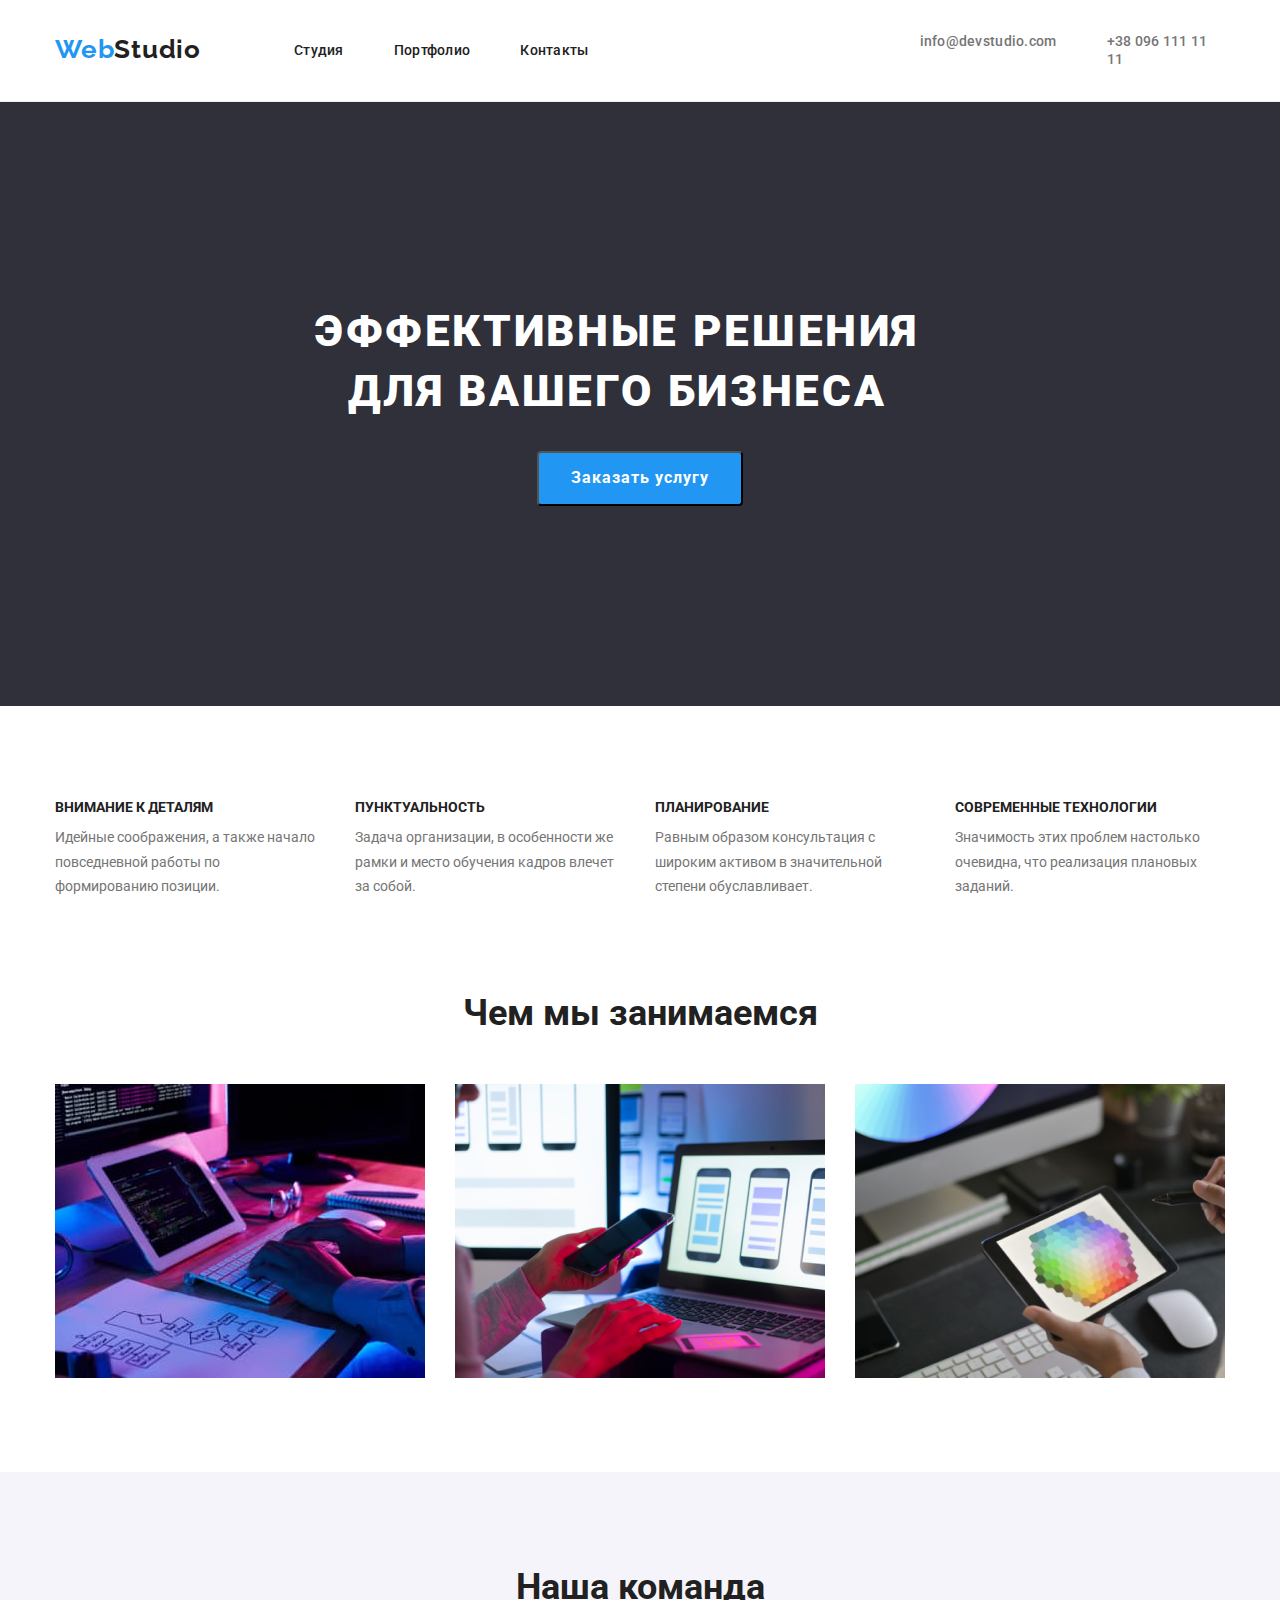
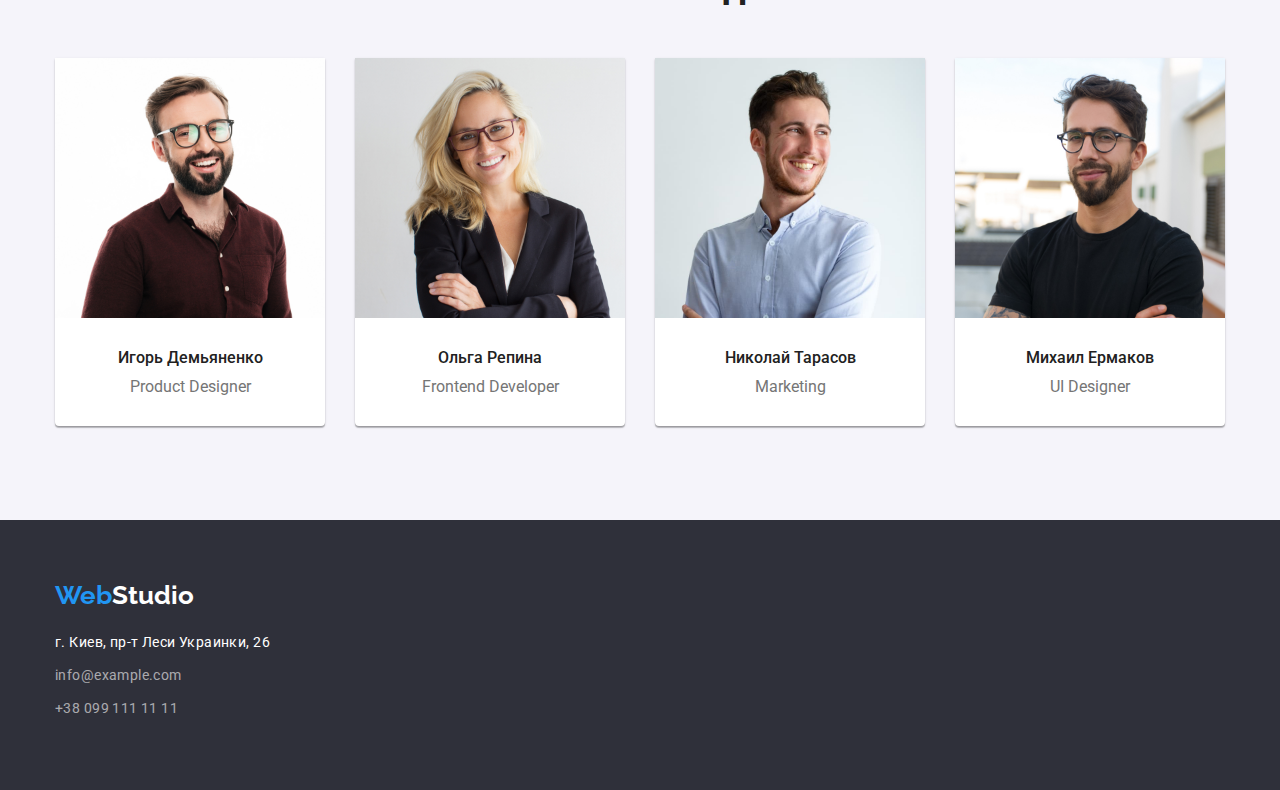
==== index.html @ c9eb95c3 "4" ====
<!DOCTYPE html>
<html lang="ru">
  <head>
    <meta charset="UTF-8" />
    <meta http-equiv="X-UA-Compatible" content="IE=edge" />
    <meta name="viewport" content="width=device-width, initial-scale=1.0" />
    <title>Document</title>
    <link rel="preconnect" href="https://fonts.googleapis.com" />
    <link rel="preconnect" href="https://fonts.gstatic.com" crossorigin />
    <link
      href="https://fonts.googleapis.com/css2?family=Raleway:wght@400;700&family=Roboto:wght@400;500;700;900&display=swap"
      rel="stylesheet"
    />
    <link
      rel="stylesheet"
      href="https://cdnjs.cloudflare.com/ajax/libs/modern-normalize/1.1.0/modern-normalize.min.css"
    />
    <link rel="stylesheet" href="./css/styles.css" />
  </head>
  <body>
   
    
      <header class="page-header">
         
           <section class="section-header">
             <div class="container">
               <div class="header">
        <a href="/" class="logo"><span>Web</span>Studio</a>
        <nav class="nav-container">
          <ul class="site-nav">
            <li class="nav-item"><a href="" class="link">Студия</a></li>
            <li class="nav-item">
              <a href="./portfolio.html" class="link">Портфолио</a>
            </li>
            <li class="nav-item"><a href="" class="link">Контакты</a></li>
          </ul>
        </nav>
        <div class="auth-nav">
        <ul class="auth-nav">
          <li class="auth-item">
            
            <a href="mailto:info@devstudio.com" class="link"
              >info@devstudio.com  
              </a 
            >
            
          </li>
          <li class="auth-item">
            <a href="tel:+380961111111" class="link">+38 096 111 11 11</a>
          </li>
        </ul>
        </div>
        </div>
        </div>
        </section>
        
      </header>

      <main>
            

        
        
          
          <section class="hero">
            <div class="container">
            <div class="h-hero">
              <h1>Эффективные решения для вашего бизнеса</h1>
           </div>
           <div class="button">
            <button type="button" name="button" class="hero-button">
              Заказать услугу
            </button>
            </div>
            </div>
          </section>
        
      


        
          <section class="section-advantage">
            <div class="container">
            <h2 class="visually-hidden">Особенности</h2>
            <ul class="section-list">
              <li class="item">
               
                <h3 class="title">Внимание к деталям</h3>
                <p>
                  Идейные соображения, а также начало повседневной работы по
                  формированию позиции.
                </p>
              </li>
              <li class="item">
                <h3 class="title">Пунктуальность</h3>
                <p>
                  Задача организации, в особенности же рамки и место обучения
                  кадров влечет за собой.
                </p>
              </li>
              <li class="item">
                <h3 class="title">Планирование</h3>
                <p>
                  Равным образом консультация с широким активом в значительной
                  степени обуславливает.
                </p>
              </li>
              <li class="item">
                <h3 class="title">Современные технологии</h3>
                <p>
                  Значимость этих проблем настолько очевидна, что реализация
                  плановых заданий.
                </p>
              </li>
            </ul>
            </div>
          </section>
        

      
          <section class="section-work">
            <div class="container">
            <h2 class="section-title">Чем мы занимаемся</h2>
            <ul class="work-list">
              <li class="work-items">
                <img
                  src="./images/img1.jpg"
                  alt="Разроботка и написанние кода"
                  width="370"
                />
              </li>
              <li class="work-items">
                <img
                  src="./images/img2.jpg"
                  alt="Тестирование на мобильном устройстве"
                  width="370"
                />
              </li>
              <li class="work-items">
                <img
                  src="./images/img3.jpg"
                  alt="Просмотр готового продукта  на планшете"
                  width="370"
                />
              </li>
            </ul>
            </div>
          </section>
        

        <section class="section-team">
         <div class="container">
            <h2 class="section-title">Наша команда</h2>
            <div class="comand">
              <div class="team-items">
                <img
                  src="./images/people1.jpg"
                  alt="Игорь Демьяненко Product Designer"
                  width="270"
                />
                <div class="text-team">
                  <h3 class="title-team">Игорь Демьяненко</h3>
                  <p>Product Designer</p>
                </div>
              </div>

              <div class="team-items">
                <img
                  src="./images/people2.jpg"
                  alt="Ольга Репина Frontend Developer"
                  width="270"
                />
                <div class="text-team">
                  <h3 class="title-team">Ольга Репина</h3>
                  <p>Frontend Developer</p>
                </div>
              </div>

              <div class="team-items">
                <img
                  src="./images/people3.jpg"
                  alt="Николай Тарасов Marketing"
                  width="270"
                />
                <div class="text-team">
                  <h3 class="title-team">Николай Тарасов</h3>
                  <p>Marketing</p>
                </div>
              </div>

              <div class="team-items">
                <img
                  src="./images/people4.jpg"
                  alt="Михаил Ермаков UI Designer"
                  width="270"
                />
                <div class="text-team">
                  <h3 class="title">Михаил Ермаков</h3>
                  <p>UI Designer</p>
                </div>
              </div>
            </div>
          </div>
         
       
      </main>

      <footer class="footer">
      <div class="container">
        <div class="footer-logo">
          <a href="/" class="logo-finish"><span>Web</span>Studio</a>
        </div>

        <div class="info-finish">
          <address class="address">г. Киев, пр-т Леси Украинки, 26</address>

          <ul>
            <li>
              <a href="mailto:info@example.com" class="link-finish"
                >info@example.com</a
              >
            </li>
            <li>
              <a href="tel:+380991111111" class="link-finish"
                >+38 099 111 11 11</a
              >
            </li>
          </ul>
        </div>
        </div>
      </footer>
    </div>
  </body>
</html>
---- css/styles.css ----
/* цвет основного текста #212121; */
/* цвет вторичного цвета  #757575; */
/* синиий #2196F3 */

:root {
  --primery-text-color: #212121;
  --secondly-text-color: #757575;
  --accent-color: #2196f3;
  --white-color: #ffffff;
  --footer-color: #2f303a;
  --bcg-active-button: #f5f4fa;
}
h1,
h2,
h3,
h4,
h5,
h6,
p,
ul {
  margin: 0;
}

img {
  display: block;
  max-width: 100%;
}

body {
  background-color: var(--white-color);
  color: var(--primery-text-color);
  font-family: Roboto, sans-serif;
}

.section-header {
  border-bottom: 1px solid #ececec;
}

.logo {
  text-decoration: none;
  font-family: Raleway;
  font-style: normal;
  font-weight: bold;
  font-size: 26px;
  line-height: 1.2;
  letter-spacing: 0.03em;
  margin-right: 93px;
  padding-top: 24px;
  padding-bottom: 25px;
}
span {
  color: var(--accent-color);
}

ul {
  list-style-type: none;
}
ul {
  margin-left: 0;
  padding-left: 0;
}

a {
  color: var(--primery-text-color);
  text-decoration: none;
  cursor: default;
}
/* ---body--- */

.container {
  width: 1200px;
  margin: 0 auto;
  padding-left: 15px;
  padding-right: 15px;
}

/* ---header--- */
.header {
  display: flex;
  align-items: center;
}

.nav-container {
  display: flex;
  margin-right: 331px;
}

/* site nav */

.site-nav {
  display: flex;
}

.nav-item:not(:last-child) {
  margin-right: 50px;
}
.nav-item {
  padding-top: 32px;
  padding-bottom: 32px;
}

.site-nav a {
  color: var(--primary-text-color);
  text-decoration: none;
  font-family: Roboto;
  font-size: 14px;
  font-weight: 500;
  line-height: 1.15;
  letter-spacing: 0.02em;
}
.site-nav .link:hover,
.site-nav .link:focus {
  color: var(--accent-color);
  cursor: pointer;
}

/* auth-nav */

.auth-nav {
  display: flex;
}

.auth-item {
  padding-top: 32px;
  padding-bottom: 32px;
}
.auth-item:not(:last-child) {
  margin-right: 50px;
}
.auth-nav a {
  color: var(--secondly-text-color);
  text-decoration: none;
  font-family: Roboto;
  font-size: 14px;
  font-weight: 500;
  line-height: 1.1;
  letter-spacing: 0.02em;
}
.auth-nav .link:hover,
.auth-nav .link:focus {
  color: var(--accent-color);
  cursor: pointer;
}

/* HeroTitles */

/* .hero {
  display: flex;
  flex-wrap: wrap;
  align-items: center;
  text-align: center;
  background-color: #2f303a;
  color: var(--white-color);
  padding-top: 200px;
  padding-bottom: 200px;
}
.h-hero {
  padding-right: 237px;
  padding-left: 237px;
  margin-bottom: 30px;
}

.h-hero h1 {
  font-family: Roboto;
  font-size: 44px;
  font-weight: 900;
  line-height: 1.36;
  letter-spacing: 0.06em;
  text-transform: uppercase;

  max-width: 650px;
} */

.hero {
  background-color: #2f303a;
  color: var(--white-color);
  padding-top: 200px;
  padding-bottom: 200px;
  text-align: center;
}
.h-hero {
  margin-bottom: 30px;
  margin-left: 237px;
  margin-right: 237px;
  max-width: 650px;
}
.h-hero h1 {
  font-family: Roboto;
  font-style: normal;
  font-weight: 900;
  font-size: 44px;
  line-height: 1.36;
  text-align: center;
  letter-spacing: 0.06em;
  text-transform: uppercase;
}

.hero-button {
  color: var(--white-color);
  background-color: var(--accent-color);
  font-family: Roboto;
  font-size: 16px;
  font-weight: 700;
  line-height: 1.88;
  letter-spacing: 0.06em;
  text-align: center;
  cursor: pointer;
  border-radius: 4px;
  padding: 10px 32px;
}

.hero-button:hover,
.hero-button:focus {
  background-color: #188ce8;
  border-radius: 4px;
}

/* Sections */

.section-list {
  display: flex;
}
.section-list .item {
  width: 270px;
}
.section-list .item:not(:last-child) {
  margin-right: 30px;
}
.section-advantages .title {
  margin-bottom: 10px;
}
.section-advantage {
  padding-top: 94px;
}

.visually-hidden {
  position: absolute;
  white-space: nowrap;
  width: 1px;
  height: 1px;
  overflow: hidden;
  border: 0;
  padding: 0;
  clip: rect(0 0 0 0);
  clip-path: inset(50%);
  margin: -1px;
}

.section-work {
  padding-top: 94px;
  padding-bottom: 94px;
}
.work-items {
  display: flex;
}
.work-list {
  display: flex;
}
.section-title {
  text-align: center;
  margin-bottom: 50px;
}
.work-list .work-items:not(:last-child) {
  margin-right: 30px;
}

.our-work .work-list {
  margin-top: 50px;
  margin-bottom: 94px;
}
.section-team {
  background-color: #f5f4fa;
  text-align: center;
}

.section-title {
  color: var(--primery-text-color);
  font-family: Roboto;
  font-size: 36px;
  font-style: normal;
  font-weight: 700;
  line-height: 1.17;
}

.section-list .title {
  color: var(--primary-text-color);
  font-family: Roboto;
  font-size: 14px;
  font-style: normal;
  font-weight: 700;
  line-height: 1.14;
  text-transform: uppercase;
  margin-bottom: 10px;
}

.section-list p {
  color: var(--secondly-text-color);
  font-family: Roboto;
  font-size: 14px;
  line-height: 1.72;
}

/* Our team */
.comand {
  display: flex;
  margin-top: 50px;
}
.section-team {
  padding-bottom: 94px;
  padding-top: 94px;
}

.text-team {
  color: var(--primery-text-color);
  padding: 30px;
}
.team-items {
  box-shadow: 0px 1px 3px rgba(0, 0, 0, 0.12), 0px 1px 1px rgba(0, 0, 0, 0.14),
    0px 2px 1px rgba(0, 0, 0, 0.2);
  border-radius: 0px 0px 4px 4px;

  background-color: var(--white-color);
}

.team-items p {
  color: var(--secondly-text-color);
  font-family: Roboto;
  font-size: 16px;
  font-style: normal;
  line-height: 1.2;
  margin-top: 10px;
}

.team-items h3 {
  font-family: Roboto;
  font-size: 16px;
  font-style: normal;
  font-weight: 500;
  line-height: 1.2;
}

.team-items:not(:last-child) {
  margin-right: 30px;
}

.title-team {
  margin-bottom: 10px;
}
/* Footer */
.footer {
  background-color: var(--footer-color);
  padding-top: 60px;
  padding-bottom: 60px;
}
.logo-finish {
  color: var(--white-color);
  text-decoration: none;
  font-family: Raleway;
  font-size: 26px;
  font-weight: 700;
  line-height: 1.19;
}

.footer-logo {
  margin-bottom: 20px;
}

.address {
  color: var(--white-color);
  font-family: Roboto;
  font-style: normal;
  font-weight: normal;
  font-size: 14px;
  line-height: 1.71;
  margin-bottom: 9px;
  letter-spacing: 0.03em;
}
.link-finish {
  color: rgba(255, 255, 255, 0.6);
  text-decoration: none;
  font-family: Roboto;
  font-size: 14px;
  font-weight: 400;
  line-height: 1.71;
  letter-spacing: 0.03em;
  text-align: left;
}
.info-finish li {
  margin-bottom: 9px;
}
.footer .link-finish:hover,
.footer .link-finish:focus {
  color: var(--accent-color);
  text-decoration: none;
}

/* оформление  вкладки портфолио */

/* Buttons Portfolio */

.button-portfolio {
  margin-bottom: 56px;
  text-align: center;
}
.button-port {
  background-color: var(--bcg-active-button);
  font-family: Roboto;
  font-size: 16px;
  font-weight: 500;
  line-height: 1.6;
  letter-spacing: 0.03em;
  cursor: pointer;
  border: none;
  padding: 8px 22px;
  border-radius: 4px;
}
.button-port:not(:last-child) {
  margin-right: 8px;
}
.button-port:focus,
.button-port:hover {
  color: var(--white-color);
  background-color: var(--accent-color);
}

/* Sections Portfolio */

.portfolio {
  display: flex;
  flex-wrap: wrap;
  margin-bottom: -30px;
  margin-right: -30px;
}

.card {
  width: (100% / 3 - 30px);
  margin-bottom: 30px;
  margin-right: 30px;
}

.portfolio .title-port {
  font-family: Roboto;
  font-style: normal;
  font-weight: bold;
  font-size: 18px;
  line-height: 2;
  letter-spacing: 0.06em;
}
.portfolio p {
  color: var(--secondly-text-color);
  font-family: Roboto;
  font-style: normal;
  font-weight: normal;
  font-size: 16px;
  line-height: 1.87;

  letter-spacing: 0.03em;
}

.title-port {
  margin-bottom: 4px;
}

.text-port {
  padding: 20px 24px;
  background: #ffffff;
  border: 1px solid #eeeeee;
  box-sizing: border-box;
}

.section-portfolio {
  padding-bottom: 94px;
  padding-top: 94px;
}
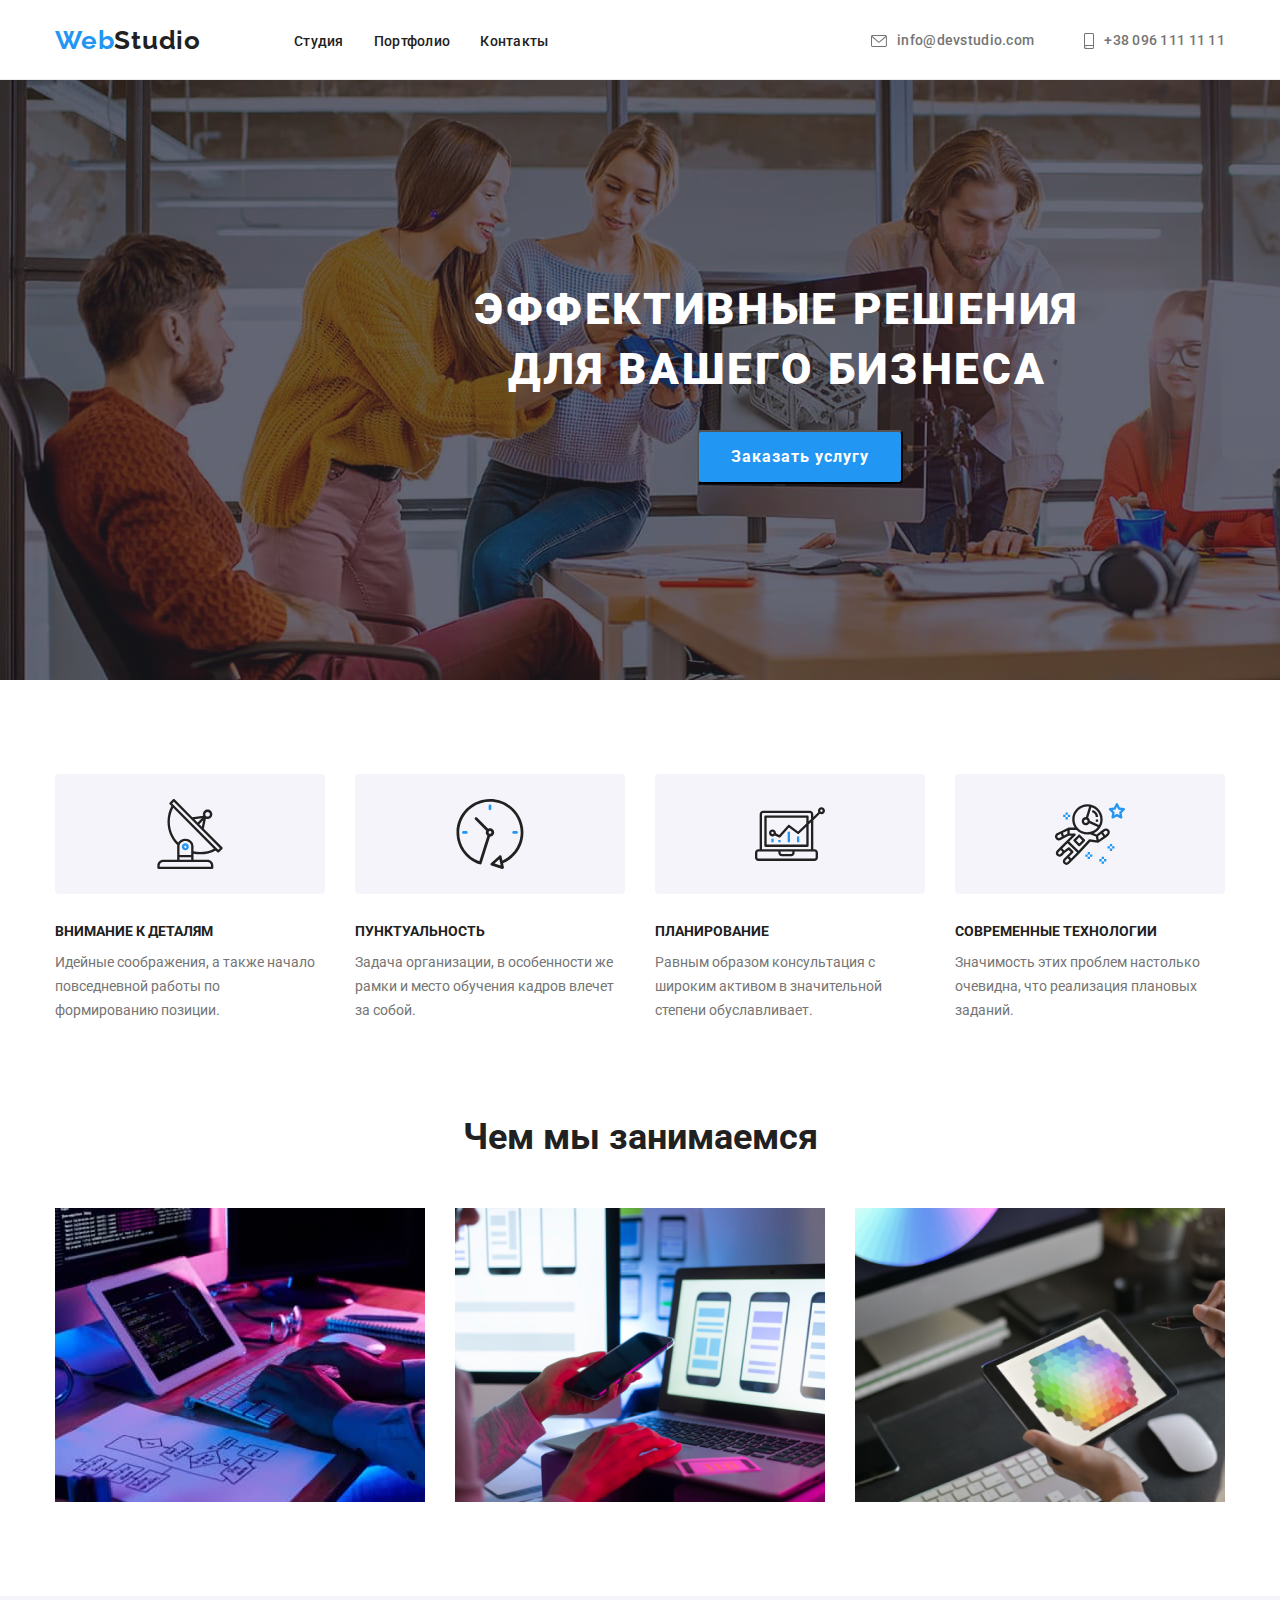
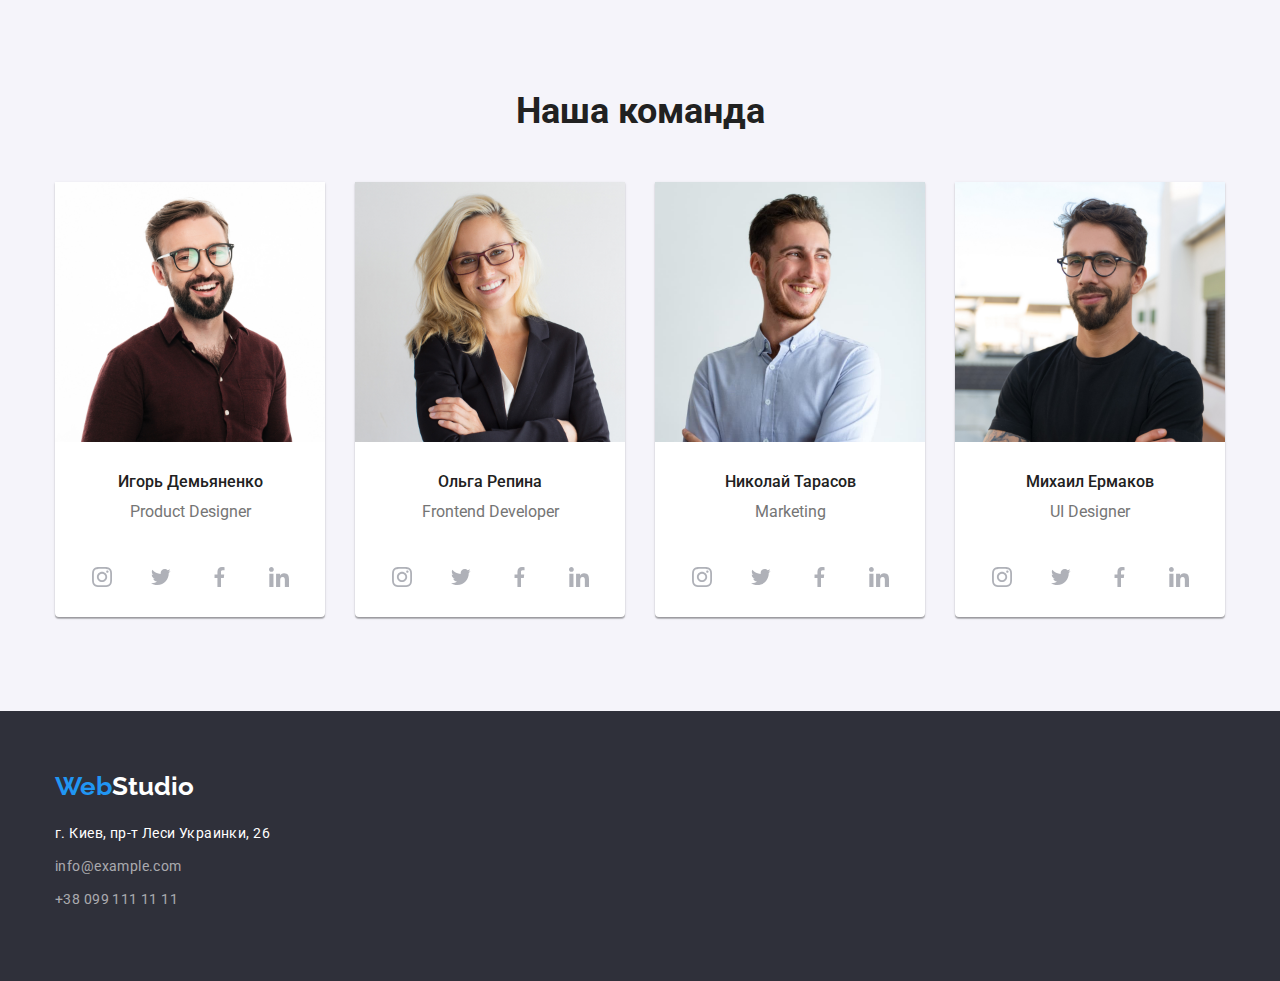
==== commit be2c421d: "4-start" ====
--- a/index.html
+++ b/index.html
@@ -39,14 +39,28 @@
         <ul class="auth-nav">
           <li class="auth-item">
             
-            <a href="mailto:info@devstudio.com" class="link"
-              >info@devstudio.com  
+            <a href="mailto:info@devstudio.com" class="auth-link"
+              ><svg class="mailto">
+                <use href = "./images/icons.svg#icon-mailto">
+
+                </use>
+              </svg>
+              info@devstudio.com  
+
               </a 
             >
             
           </li>
           <li class="auth-item">
-            <a href="tel:+380961111111" class="link">+38 096 111 11 11</a>
+            
+            <a href="tel:+380961111111" class="auth-link">
+              <svg class="icon-smartphone">
+                <use href= "./images/icons.svg#icon-smartphone"></use>
+              </svg>
+              
+            +38 096 111 11 11 
+              
+            </a>
           </li>
         </ul>
         </div>
@@ -84,33 +98,56 @@
             <h2 class="visually-hidden">Особенности</h2>
             <ul class="section-list">
               <li class="item">
-               
-                <h3 class="title">Внимание к деталям</h3>
+                <div class="adv-icons" >
+                  <svg class="icon-adv">
+                    <use href = "./images/icons.svg#icon-antenna"></use>
+                  </svg>
+                </div>
+               <h3 class="title">Внимание к деталям</h3>
                 <p>
                   Идейные соображения, а также начало повседневной работы по
                   формированию позиции.
                 </p>
+              
               </li>
               <li class="item">
+                <div class="adv-icons">
+                <svg class="icon-adv">
+                    <use href = "./images/icons.svg#icon-clock"></use>
+                  </svg>
+
+                </div>
                 <h3 class="title">Пунктуальность</h3>
                 <p>
                   Задача организации, в особенности же рамки и место обучения
                   кадров влечет за собой.
                 </p>
+                
               </li>
               <li class="item">
+                <div class="adv-icons">
+                  <svg class="icon-adv">
+                    <use href = "./images/icons.svg#icon-diagram"></use>
+                  </svg> </div>
                 <h3 class="title">Планирование</h3>
                 <p>
                   Равным образом консультация с широким активом в значительной
                   степени обуславливает.
                 </p>
+               
               </li>
               <li class="item">
+                <div class="adv-icons">
+                  <svg class="icon-adv">
+                    <use href = "./images/icons.svg#icon-astronaut"></use>
+                  </svg>
+                </div>
                 <h3 class="title">Современные технологии</h3>
                 <p>
                   Значимость этих проблем настолько очевидна, что реализация
                   плановых заданий.
                 </p>
+                
               </li>
             </ul>
             </div>
@@ -162,6 +199,38 @@
                   <h3 class="title-team">Игорь Демьяненко</h3>
                   <p>Product Designer</p>
                 </div>
+                <ul class="social-list">
+                  <li class="soc-icon"> <a href ="">
+                    <svg class="social-links">
+                  <use href = "./images/icons.svg#icon-instagram_team">
+
+                  </use>
+                </svg>
+              </a>
+            </li>
+                  <li class="soc-icon"><a href="">
+                    <svg class="social-links">
+                  <use href = "./images/icons.svg#icon-twitter_team">
+
+                  </use>
+                </svg></a>
+                  </li>
+                  <li class="soc-icon"> <a href="">
+                    <svg class="social-links">
+                  <use href = "./images/icons.svg#icon-fb_team">
+
+                  </use>
+                </svg>
+                </a>
+                  </li>
+                  <li class="soc-icon"><a href="">
+                    <svg class="social-links">
+                  <use href = "./images/icons.svg#icon-linkedin_team">
+
+                  </use>
+                </svg></a>
+                  </li>
+                </ul>
               </div>
 
               <div class="team-items">
@@ -174,7 +243,38 @@
                   <h3 class="title-team">Ольга Репина</h3>
                   <p>Frontend Developer</p>
                 </div>
-              </div>
+                      <ul class="social-list">
+                  <li class="soc-icon"> <a href="">
+                    <svg class="social-links">
+                  <use href = "./images/icons.svg#icon-instagram_team">
+
+                  </use>
+                </svg>
+              </a>
+            </li>
+                  <li class="soc-icon"><a href="">
+                    <svg class="social-links">
+                  <use href = "./images/icons.svg#icon-twitter_team">
+
+                  </use>
+                </svg></a>
+                  </li>
+                  <li class="soc-icon"> <a href="">
+                    <svg class="social-links">
+                  <use href = "./images/icons.svg#icon-fb_team">
+
+                  </use>
+                </svg></a>
+                  </li>
+                  <li class="soc-icon"><a href="">
+                    <svg class="social-links">
+                  <use href = "./images/icons.svg#icon-linkedin_team">
+
+                  </use>
+                </svg></a>
+                  </li>
+                </ul>
+                            </div>
 
               <div class="team-items">
                 <img
@@ -186,6 +286,38 @@
                   <h3 class="title-team">Николай Тарасов</h3>
                   <p>Marketing</p>
                 </div>
+                        <ul class="social-list">
+                  <li class="soc-icon"> <a href="">
+                    <svg class="social-links">
+                  <use href = "./images/icons.svg#icon-instagram_team">
+
+                  </use>
+                </svg>
+              </a>
+            </li>
+                  <li class="soc-icon"><a href="">
+                    <svg class="social-links">
+                  <use href = "./images/icons.svg#icon-twitter_team">
+
+                  </use>
+                </svg></a>
+                  </li>
+                  <li class="soc-icon"><a href="">
+                    <svg class="social-links">
+                  <use href = "./images/icons.svg#icon-fb_team">
+
+                  </use>
+                </svg>
+                </a>
+                  </li>
+                  <li class="soc-icon"><a href="">
+                    <svg class="social-links">
+                  <use href = "./images/icons.svg#icon-linkedin_team">
+
+                  </use>
+                </svg></a>
+                  </li>
+                </ul>        
               </div>
 
               <div class="team-items">
@@ -198,6 +330,37 @@
                   <h3 class="title">Михаил Ермаков</h3>
                   <p>UI Designer</p>
                 </div>
+                        <ul class="social-list">
+                  <li class="soc-icon"> <a href="">
+                    <svg class="social-links">
+                  <use href = "./images/icons.svg#icon-instagram_team">
+
+                  </use>
+                </svg>
+              </a>
+            </li>
+                  <li class="soc-icon"><a href="">
+                    <svg class="social-links">
+                  <use href = "./images/icons.svg#icon-twitter_team">
+
+                  </use>
+                </svg></a>
+                  </li>
+                  <li class="soc-icon"> <a href="">
+                    <svg class="social-links">
+                  <use href = "./images/icons.svg#icon-fb_team">
+
+                  </use>
+                </svg></a> 
+                  </li>
+                  <li class="soc-icon"><a href="">
+                    <svg class="social-links">
+                  <use href = "./images/icons.svg#icon-linkedin_team">
+
+                  </use>
+                </svg></a>
+                  </li>
+                </ul>
               </div>
             </div>
           </div>
--- a/css/styles.css
+++ b/css/styles.css
@@ -34,6 +34,7 @@
 
 .section-header {
   border-bottom: 1px solid #ececec;
+  height: 80px;
 }
 
 .logo {
@@ -78,11 +79,12 @@
 .header {
   display: flex;
   align-items: center;
+  justify-content: center;
 }
 
 .nav-container {
   display: flex;
-  margin-right: 331px;
+  margin-right: 305px;
 }
 
 /* site nav */
@@ -92,7 +94,7 @@
 }
 
 .nav-item:not(:last-child) {
-  margin-right: 50px;
+  margin-right: 30px;
 }
 .nav-item {
   padding-top: 32px;
@@ -118,12 +120,9 @@
 
 .auth-nav {
   display: flex;
-}
-
-.auth-item {
-  padding-top: 32px;
-  padding-bottom: 32px;
-}
+  margin-left: auto;
+}
+
 .auth-item:not(:last-child) {
   margin-right: 50px;
 }
@@ -136,47 +135,28 @@
   line-height: 1.1;
   letter-spacing: 0.02em;
 }
-.auth-nav .link:hover,
-.auth-nav .link:focus {
+.auth-nav .auth-link:hover,
+.auth-nav .auth-link:focus {
   color: var(--accent-color);
   cursor: pointer;
 }
 
-/* HeroTitles */
-
-/* .hero {
-  display: flex;
-  flex-wrap: wrap;
-  align-items: center;
-  text-align: center;
-  background-color: #2f303a;
-  color: var(--white-color);
-  padding-top: 200px;
-  padding-bottom: 200px;
-}
-.h-hero {
-  padding-right: 237px;
-  padding-left: 237px;
-  margin-bottom: 30px;
-}
-
-.h-hero h1 {
-  font-family: Roboto;
-  font-size: 44px;
-  font-weight: 900;
-  line-height: 1.36;
-  letter-spacing: 0.06em;
-  text-transform: uppercase;
-
-  max-width: 650px;
-} */
-
 .hero {
-  background-color: #2f303a;
   color: var(--white-color);
   padding-top: 200px;
   padding-bottom: 200px;
   text-align: center;
+  background-image: linear-gradient(
+      to right,
+      rgba(47, 48, 58, 0.4),
+      rgba(47, 48, 58, 0.4)
+    ),
+    url("../images/hero.jpg");
+
+  width: 1600px;
+  height: 600px;
+  margin-right: auto;
+  margin-left: auto;
 }
 .h-hero {
   margin-bottom: 30px;
@@ -472,3 +452,65 @@
   padding-bottom: 94px;
   padding-top: 94px;
 }
+
+/* ------SVG -----*/
+.auth-link {
+  display: flex;
+  align-items: center;
+}
+
+.mailto {
+  width: 16px;
+  height: 12px;
+  margin-right: 10px;
+  fill: var(--secondly-text-color);
+}
+
+.auth-link:hover .mailto,
+.auth-link:hover .mailto {
+  fill: var(--accent-color);
+}
+
+.icon-smartphone {
+  width: 10px;
+  height: 16px;
+  margin-right: 10px;
+  fill: var(--secondly-text-color);
+}
+.auth-link:hover .icon-smartphone,
+.auth-link:focus .icon-smartphone {
+  fill: var(--accent-color);
+}
+.adv-icons {
+  width: 270px;
+  height: 120px;
+  background-color: #f5f4fa;
+  margin-bottom: 30px;
+  border-radius: 4px;
+  padding: 25px 100px;
+}
+
+.icon-adv {
+  height: 70px;
+  width: 70px;
+}
+
+.social-links {
+  display: block;
+  width: 20px;
+  height: 20px;
+}
+
+.social-list {
+  align-items: center;
+  justify-content: center;
+}
+
+.soc-icon:not(:last-child) {
+  margin-right: 39px;
+}
+.social-list {
+  display: flex;
+  align-items: center;
+  padding: 16px 32px 30px 32px;
+}
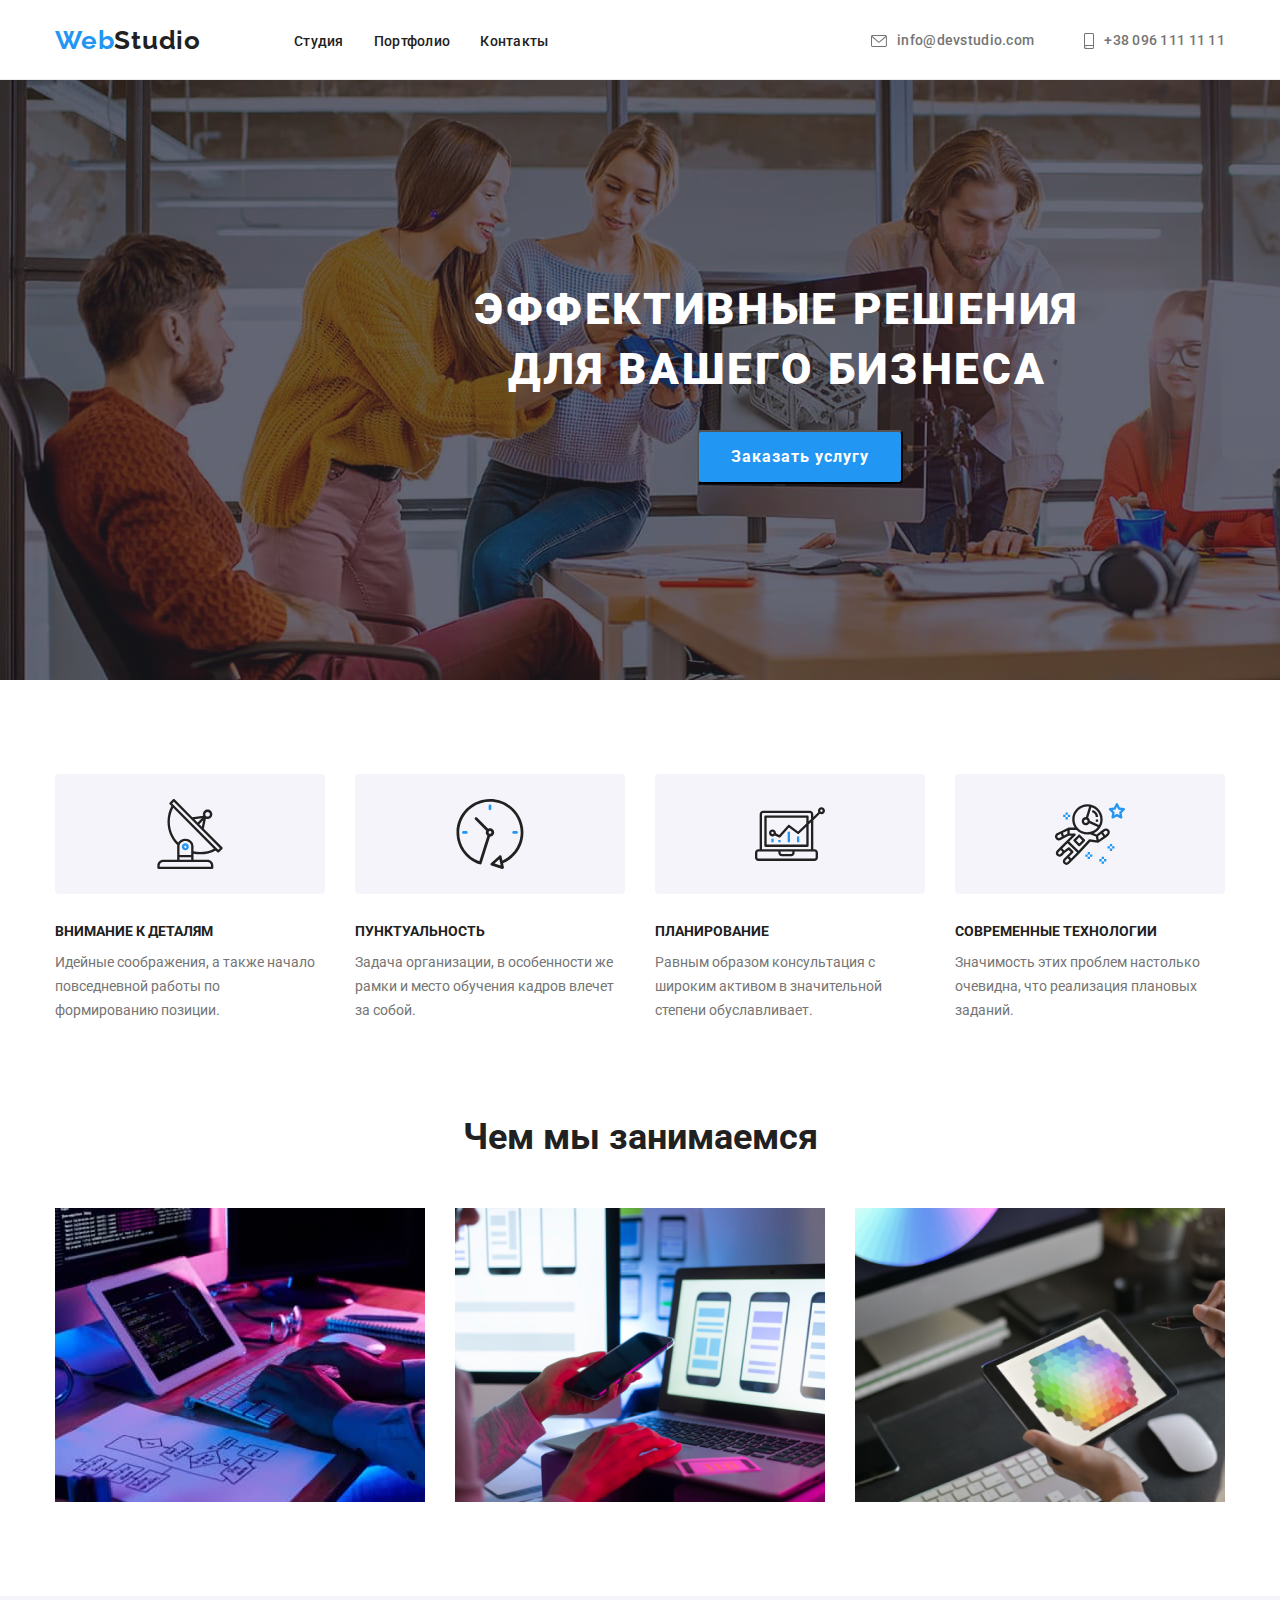
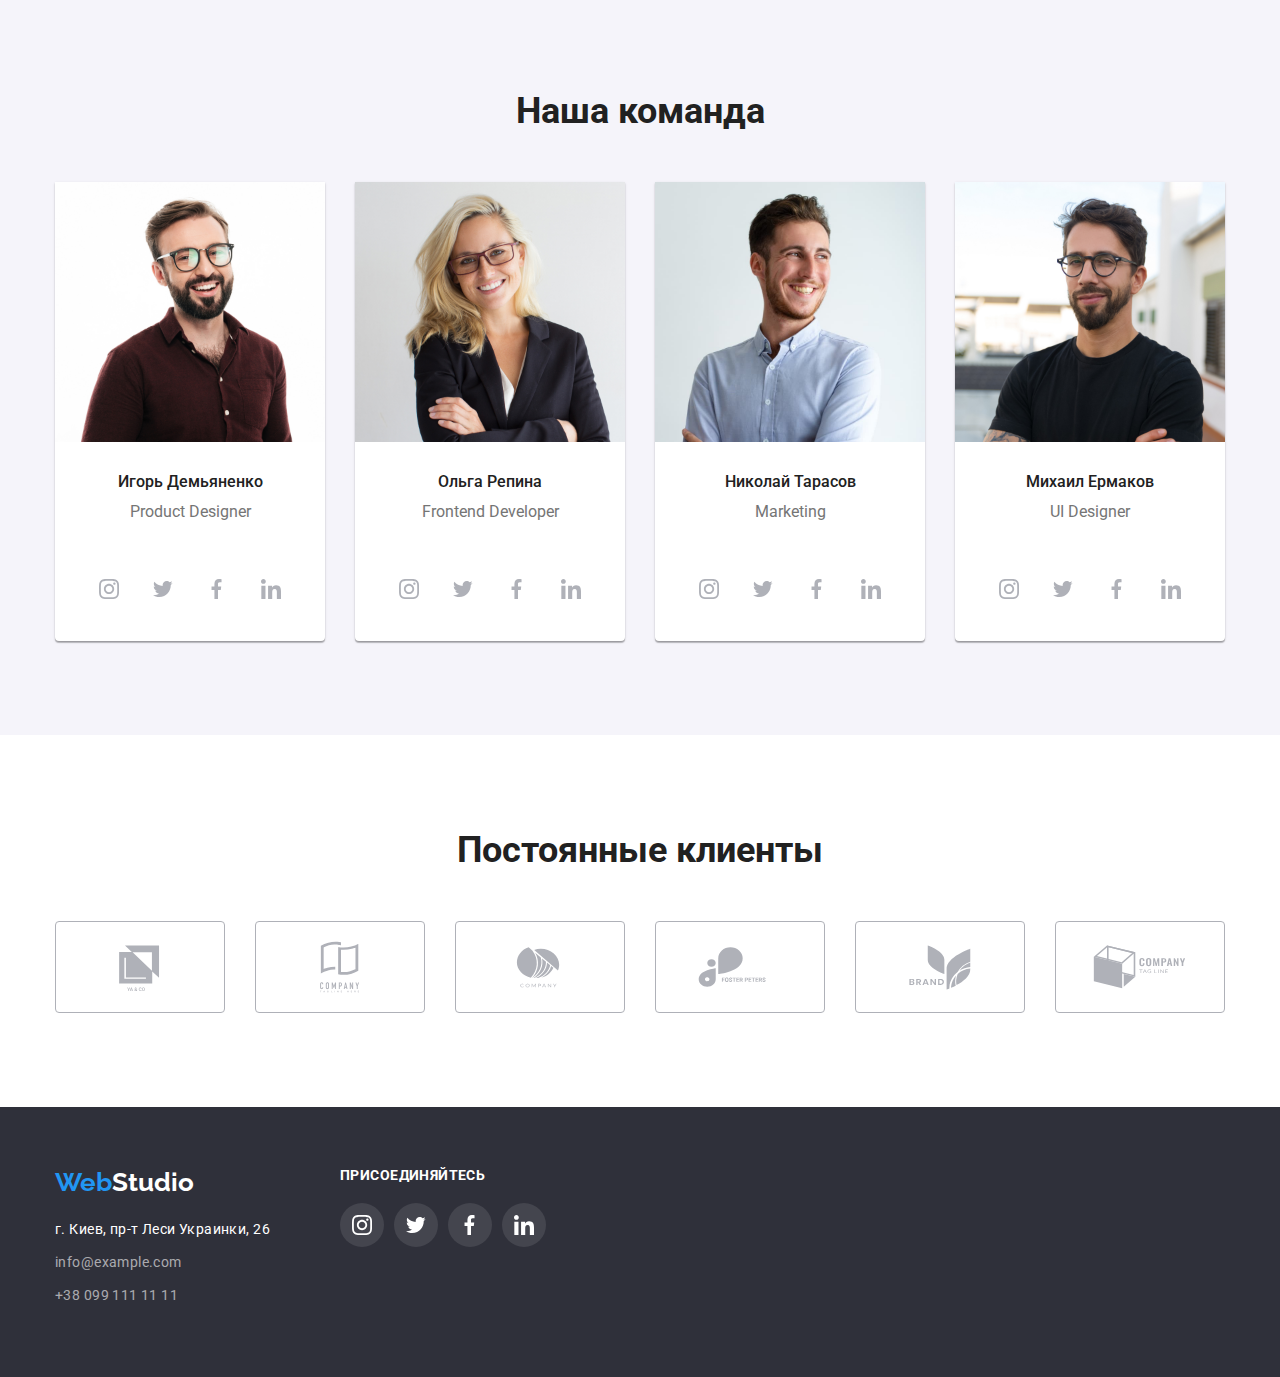
==== commit 00cb1093: "1" ====
--- a/index.html
+++ b/index.html
@@ -200,7 +200,7 @@
                   <p>Product Designer</p>
                 </div>
                 <ul class="social-list">
-                  <li class="soc-icon"> <a href ="">
+                  <li class="soc-icon"> <a href ="" class="soc-a">
                     <svg class="social-links">
                   <use href = "./images/icons.svg#icon-instagram_team">
 
@@ -208,14 +208,14 @@
                 </svg>
               </a>
             </li>
-                  <li class="soc-icon"><a href="">
+                  <li class="soc-icon"><a href="" class="soc-a">
                     <svg class="social-links">
                   <use href = "./images/icons.svg#icon-twitter_team">
 
                   </use>
                 </svg></a>
                   </li>
-                  <li class="soc-icon"> <a href="">
+                  <li class="soc-icon"> <a href="" class="soc-a">
                     <svg class="social-links">
                   <use href = "./images/icons.svg#icon-fb_team">
 
@@ -223,7 +223,7 @@
                 </svg>
                 </a>
                   </li>
-                  <li class="soc-icon"><a href="">
+                  <li class="soc-icon"><a href="" class="soc-a">
                     <svg class="social-links">
                   <use href = "./images/icons.svg#icon-linkedin_team">
 
@@ -243,8 +243,8 @@
                   <h3 class="title-team">Ольга Репина</h3>
                   <p>Frontend Developer</p>
                 </div>
-                      <ul class="social-list">
-                  <li class="soc-icon"> <a href="">
+                     <ul class="social-list">
+                  <li class="soc-icon"> <a href ="" class="soc-a">
                     <svg class="social-links">
                   <use href = "./images/icons.svg#icon-instagram_team">
 
@@ -252,21 +252,22 @@
                 </svg>
               </a>
             </li>
-                  <li class="soc-icon"><a href="">
+                  <li class="soc-icon"><a href="" class="soc-a">
                     <svg class="social-links">
                   <use href = "./images/icons.svg#icon-twitter_team">
 
                   </use>
                 </svg></a>
                   </li>
-                  <li class="soc-icon"> <a href="">
+                  <li class="soc-icon"> <a href="" class="soc-a">
                     <svg class="social-links">
                   <use href = "./images/icons.svg#icon-fb_team">
 
                   </use>
-                </svg></a>
-                  </li>
-                  <li class="soc-icon"><a href="">
+                </svg>
+                </a>
+                  </li>
+                  <li class="soc-icon"><a href="" class="soc-a">
                     <svg class="social-links">
                   <use href = "./images/icons.svg#icon-linkedin_team">
 
@@ -287,7 +288,7 @@
                   <p>Marketing</p>
                 </div>
                         <ul class="social-list">
-                  <li class="soc-icon"> <a href="">
+                  <li class="soc-icon"> <a href ="" class="soc-a">
                     <svg class="social-links">
                   <use href = "./images/icons.svg#icon-instagram_team">
 
@@ -295,14 +296,14 @@
                 </svg>
               </a>
             </li>
-                  <li class="soc-icon"><a href="">
+                  <li class="soc-icon"><a href="" class="soc-a">
                     <svg class="social-links">
                   <use href = "./images/icons.svg#icon-twitter_team">
 
                   </use>
                 </svg></a>
                   </li>
-                  <li class="soc-icon"><a href="">
+                  <li class="soc-icon"> <a href="" class="soc-a">
                     <svg class="social-links">
                   <use href = "./images/icons.svg#icon-fb_team">
 
@@ -310,14 +311,14 @@
                 </svg>
                 </a>
                   </li>
-                  <li class="soc-icon"><a href="">
+                  <li class="soc-icon"><a href="" class="soc-a">
                     <svg class="social-links">
                   <use href = "./images/icons.svg#icon-linkedin_team">
 
                   </use>
                 </svg></a>
                   </li>
-                </ul>        
+                </ul>     
               </div>
 
               <div class="team-items">
@@ -331,7 +332,7 @@
                   <p>UI Designer</p>
                 </div>
                         <ul class="social-list">
-                  <li class="soc-icon"> <a href="">
+                  <li class="soc-icon"> <a href ="" class="soc-a">
                     <svg class="social-links">
                   <use href = "./images/icons.svg#icon-instagram_team">
 
@@ -339,21 +340,22 @@
                 </svg>
               </a>
             </li>
-                  <li class="soc-icon"><a href="">
+                  <li class="soc-icon"><a href="" class="soc-a">
                     <svg class="social-links">
                   <use href = "./images/icons.svg#icon-twitter_team">
 
                   </use>
                 </svg></a>
                   </li>
-                  <li class="soc-icon"> <a href="">
+                  <li class="soc-icon"> <a href="" class="soc-a">
                     <svg class="social-links">
                   <use href = "./images/icons.svg#icon-fb_team">
 
                   </use>
-                </svg></a> 
-                  </li>
-                  <li class="soc-icon"><a href="">
+                </svg>
+                </a>
+                  </li>
+                  <li class="soc-icon"><a href="" class="soc-a">
                     <svg class="social-links">
                   <use href = "./images/icons.svg#icon-linkedin_team">
 
@@ -363,6 +365,61 @@
                 </ul>
               </div>
             </div>
+          </section>
+
+            
+            <section class="clients">
+              <div class="container">
+                <h2 class="section-title">Постоянные клиенты</h2>
+              <ul class="client-items">
+                <li class="li-client"><a href="" class="clients-icon">
+                  <svg class="icon-svg">
+                    <use href ="./images/icons.svg#icon-logo_1">
+
+                    </use>
+                  </svg>
+                </a></li>
+                <li class="li-client"><a href="" class="clients-icon">
+                  <svg class="icon-svg">
+                    <use href ="./images/icons.svg#icon-logo_2">
+
+                    </use>
+                  </svg>
+                </a></li>
+                <li class="li-client"><a href="" class="clients-icon">
+                  <svg class="icon-svg">
+                    <use href ="./images/icons.svg#icon-logo_3">
+
+                    </use>
+                  </svg>
+                </a></li>
+                <li class="li-client"><a href="" class="clients-icon">
+                  <svg class="icon-svg">
+                    <use href ="./images/icons.svg#icon-logo_4">
+
+                    </use>
+                  </svg>
+                </a></li>
+                <li class="li-client"><a href="" class="clients-icon">
+                  <svg class="icon-svg">
+                    <use href ="./images/icons.svg#icon-logo_5">
+
+                    </use>
+                  </svg>
+                </a></li>
+                <li class="li-client">
+                  <a href=""class="clients-icon">
+                  <svg class="icon-svg">
+                    <use href ="./images/icons.svg#icon-logo_6">
+
+                    </use>
+                  </svg>
+                </a></li>
+              </ul>
+              </div>
+            </section>
+
+
           </div>
          
        
@@ -370,6 +427,8 @@
 
       <footer class="footer">
       <div class="container">
+        <div class="general-footer">
+          <div  class="footer-info">
         <div class="footer-logo">
           <a href="/" class="logo-finish"><span>Web</span>Studio</a>
         </div>
@@ -390,6 +449,25 @@
             </li>
           </ul>
         </div>
+        </div> 
+        
+        <div class="footer-social">
+        <h3 class="title-footer">присоединяйтесь</h3>
+        <ul class="footer-item">
+          <li class="footer-icon"><a href="" class="fsoc-icon"><svg>
+            <use href ="./images/icons.svg#icon-instagram_footter"></use>
+          </svg></a></li>
+          <li class="footer-icon"><a href="" class="fsoc-icon"><svg>
+            <use href ="./images/icons.svg#icon-twiter_footter"></use>
+          </svg></a></li>
+          <li class="footer-icon"><a href="" class="fsoc-icon"><svg>
+            <use href ="./images/icons.svg#icon-fb_footter"></use>
+          </svg></a></li>
+          <li class="footer-icon"><a href="" class="fsoc-icon"><svg>
+            <use href ="./images/icons.svg#icon-linkedin_footter"></use>
+          </svg></a></li>
+        </ul>
+        </div></div>
         </div>
       </footer>
     </div>
--- a/css/styles.css
+++ b/css/styles.css
@@ -332,6 +332,16 @@
   padding-top: 60px;
   padding-bottom: 60px;
 }
+.title-footer {
+  color: var(--white-color);
+  font-family: Roboto;
+  font-style: normal;
+  font-weight: bold;
+  font-size: 14px;
+  line-height: 16px;
+  letter-spacing: 0.03em;
+  text-transform: uppercase;
+}
 .logo-finish {
   color: var(--white-color);
   text-decoration: none;
@@ -401,6 +411,8 @@
 .button-port:hover {
   color: var(--white-color);
   background-color: var(--accent-color);
+  box-shadow: 0px 3px 1px rgba(0, 0, 0, 0.1), 0px 1px 2px rgba(0, 0, 0, 0.08),
+    0px 2px 2px rgba(0, 0, 0, 0.12);
 }
 
 /* Sections Portfolio */
@@ -416,6 +428,11 @@
   width: (100% / 3 - 30px);
   margin-bottom: 30px;
   margin-right: 30px;
+}
+
+.card:hover {
+  box-shadow: 0px 1px 1px rgba(0, 0, 0, 0.12), 0px 4px 4px rgba(0, 0, 0, 0.06),
+    1px 4px 6px rgba(0, 0, 0, 0.16);
 }
 
 .portfolio .title-port {
@@ -496,21 +513,113 @@
 }
 
 .social-links {
-  display: block;
   width: 20px;
   height: 20px;
+  fill: #afb1b8;
 }
 
 .social-list {
+  display: flex;
+  padding: 16px 32px 30px 32px;
   align-items: center;
   justify-content: center;
 }
 
 .soc-icon:not(:last-child) {
-  margin-right: 39px;
-}
-.social-list {
-  display: flex;
+  margin-right: 10px;
+}
+.soc-a {
+  display: flex;
+  width: 44px;
+  height: 44px;
+  border-radius: 50%;
   align-items: center;
-  padding: 16px 32px 30px 32px;
-}
+  justify-content: center;
+}
+
+.soc-a:hover {
+  background-color: var(--accent-color);
+}
+.soc-a:hover .social-links {
+  fill: var(--white-color);
+}
+.clients {
+  padding-top: 94px;
+  padding-bottom: 94px;
+}
+.client-items {
+  display: flex;
+}
+
+.li-client {
+  align-items: center;
+  width: 170px;
+  height: 92px;
+}
+.li-client:not(:last-child) {
+  margin-right: 30px;
+}
+
+.clients-icon {
+  display: flex;
+  border: 1px solid #afb1b8;
+  border-radius: 4px;
+  width: 100%;
+  height: 100%;
+  padding: 16px 32px;
+}
+
+.icon-svg {
+  width: 106px;
+  height: 60px;
+  fill: #afb1b8;
+}
+
+.clients-icon:hover .icon-svg,
+.clients-icon:focus .icon-svg {
+  fill: var(--accent-color);
+  border-color: var(--accent-color);
+}
+
+.footer-social {
+  align-items: flex-start;
+}
+.footer-info {
+  margin-right: 70px;
+}
+
+.fsoc-icon {
+  display: flex;
+  width: 20px;
+  height: 20px;
+}
+.footer-item {
+  display: flex;
+  align-items: center;
+}
+
+.general-footer {
+  display: flex;
+}
+
+.title-footer {
+  margin-bottom: 20px;
+}
+
+.footer-icon:not(:last-child) {
+  margin-right: 10px;
+}
+
+.footer-icon {
+  display: flex;
+  width: 44px;
+  height: 44px;
+  border-radius: 50%;
+  background-color: rgba(255, 255, 255, 0.1);
+  justify-content: center;
+  align-items: center;
+}
+
+.footer-icon:hover {
+  background-color: var(--accent-color);
+}
